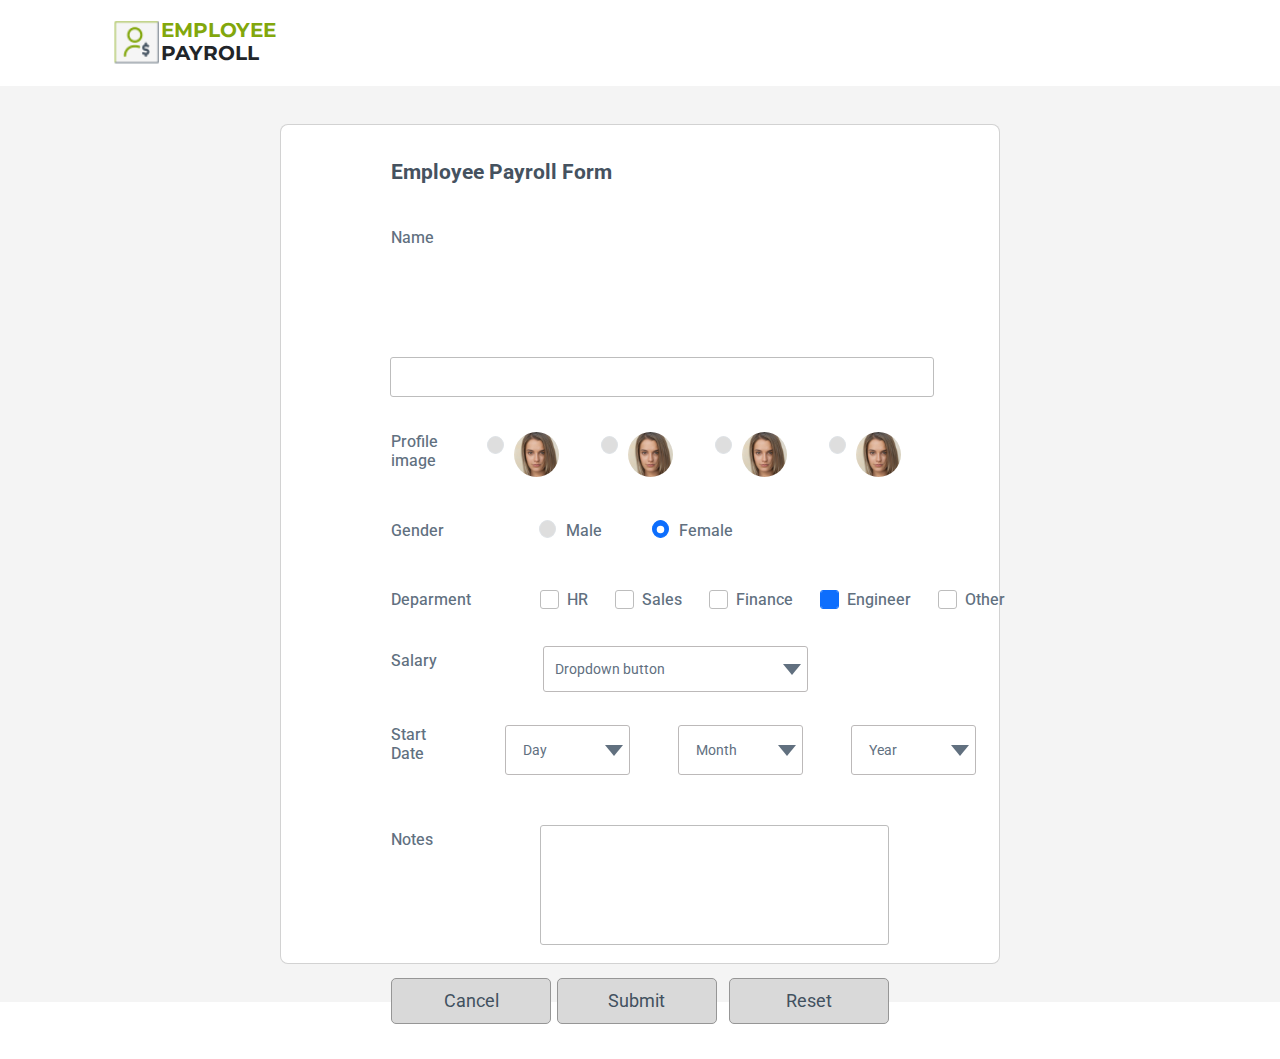
==== form.html @ ed9ac739 "ADD: Make pages Employee Payroll" ====
<!DOCTYPE html>
<html lang="en">
<head>
    <meta charset="UTF-8">
    <meta name="viewport" content="width='device-width', initial-scale=1.0">
    <link href="https://cdn.jsdelivr.net/npm/bootstrap@5.3.3/dist/css/bootstrap.min.css" rel="stylesheet" integrity="sha384-QWTKZyjpPEjISv5WaRU9OFeRpok6YctnYmDr5pNlyT2bRjXh0JMhjY6hW+ALEwIH" crossorigin="anonymous">
    <link href="./css-folder/form-style.css" rel="stylesheet">
    <link rel="stylesheet" href="./css-folder/style.css">
    <title>Document</title>
    <link rel="preconnect" href="https://fonts.googleapis.com">
<link rel="preconnect" href="https://fonts.gstatic.com" crossorigin>
<link href="https://fonts.googleapis.com/css2?family=Montserrat:ital,wght@0,100..900;1,100..900&family=Roboto:ital,wght@0,100;0,300;0,400;0,500;0,700;0,900;1,100;1,300;1,400;1,500;1,700;1,900&display=swap" rel="stylesheet">
    <style>
        @import url('https://fonts.googleapis.com/css2?family=Montserrat:ital,wght@0,100..900;1,100..900&family=Roboto:ital,wght@0,100;0,300;0,400;0,500;0,700;0,900;1,100;1,300;1,400;1,500;1,700;1,900&display=swap');
        input {
            cursor: inherit;
        }
        .a {
            cursor: pointer;
        }
</style>
</head>
<body>
    <header>
      <div id="header-logo" style="padding: 18px 0px;margin-left: auto;">
        <img id="header-img" src="./Assest/logo.png" alt="Logo" style="padding: 0px;"/>
        <div id="text-container">
          <div id="employee-logo" style="margin-bottom: -5px">
            <p style="color: #82a70c">EMPLOYEE</p>
          </div>
          <div id="payroll">
            <p>PAYROLL</p>
          </div>
        </div>
      </div>
    </header>
    <main style="font-size: 18px;">
        <div>
            <div style="background-color: #bbbaba29; padding: 1cm 0cm 1cm;">
                <div class="card" style="margin: 0cm 7.4cm 0cm 7.4cm;height: 840px;border-radius: 8px;">
                    <div class="card-body" style="align-items: center;">
                        <div style="margin: 0.5cm 2.5cm 0.5cm;"><h3 style="color: #45525f;font-size: 21px;font-weight: 700;">Employee Payroll Form</h3></div>
                      <form style="margin: 1cm 2.5cm 0.5cm;">
                        <div class="input-group" style="display: flex;gap: 2.7cm;padding-bottom: 35px;">
                            <div>
                                <label for="name"><h6 style="color: #61707f;font-size: 16px;font-weight: 450;">Name</h3></label>
                            </div>
                            
                            <div>
                                <input type="text" aria-label="First name" style="border-radius: 3px;border: 1px solid #BDBDBD;width: 34rem;height: 40px;padding: 10px;">
                            </div>
                            
                        </div>
                        <div class="profile-image" style="display: flex;gap:1.3cm;padding-bottom: 37px;">
                            <div>
                                <label for="profile" style="color: #61707f;"><h6 style="font-size: 16px;font-weight: 450;">Profile image</h6></label>
                            </div>
                            <div style="display: flex;gap: 42px">
                                <div class="form-check">
                                    <input class="form-check-input" type="radio" name="flexRadioDefault" id="flexRadioDefault1">
                                    <label class="form-check-label" for="flexRadioDefault1">
                                      <img src="./Assest/Ellipse -1.png" alt="1">
                                    </label>
                                  </div>
                                  <div class="form-check">
                                    <input class="form-check-input" type="radio" name="flexRadioDefault" id="flexRadioDefault2" checked>
                                    <label class="form-check-label" for="flexRadioDefault2">
                                        <img src="./Assest/Ellipse -1.png" alt="1">
                                    </label>
                                  </div>
                                  <div class="form-check">
                                    <input class="form-check-input" type="radio" name="flexRadioDefault" id="flexRadioDefault2" checked>
                                    <label class="form-check-label" for="flexRadioDefault2">
                                        <img src="./Assest/Ellipse -1.png" alt="1">
                                    </label>
                                  </div>
                                  <div class="form-check">
                                    <input class="form-check-input" type="radio" name="flexRadioDefault" id="flexRadioDefault2" checked>
                                    <label class="form-check-label" for="flexRadioDefault2">
                                        <img src="./Assest/Ellipse -1.png" alt="1">
                                    </label>
                                  </div>
                            </div>
                        </div>
                        <div class="gender" style="display: flex;gap: 2.5cm;padding-bottom: 35px;">
                            <div>
                                <label for="gender-label" style="color: #61707f;"><h6 style="font-size: 16px;font-weight: 450;">Gender</h6></label>
                            </div>
                            <div style="display: flex;gap: 50px;">
                                <div class="form-check">
                                    <input class="form-check-input" type="radio" name="flexRadioDefault" id="flexRadioDefault1">
                                    <label class="form-check-label" for="flexRadioDefault1" style="color: #61707f;">
                                      <h6 style="font-size: 16px;font-weight: 450;">Male</h6>
                                    </label>
                                  </div>
                                  <div class="form-check">
                                    <input class="form-check-input" type="radio" name="flexRadioDefault" id="flexRadioDefault2" checked>
                                    <label class="form-check-label" for="flexRadioDefault2" style="color: #61707f;">
                                      <h6 style="font-size: 16px;font-weight: 450;">Female</h6>
                                    </label>
                                </div>
                            </div>
                        </div>
                        <div class="deparment" style="display: flex; gap: 69px; padding-bottom: 27px;">
                            <div>
                                <label for="deparment-type" style="color: #61707f;"><h6 style="font-size: 16px;font-weight: 450;">Deparment</h6></label>
                            </div>
                            <div style="display: flex;gap: 27px">
                                <div class="form-check">
                                    <input class="form-check-input" type="checkbox" value="" id="flexCheckDefault">
                                    <label class="form-check-label" for="flexCheckDefault" style="color: #61707f;">
                                        <h6 style="font-size: 16px;font-weight: 450;">HR</h6>
                                    </label>
                                </div>
                                <div class="form-check">
                                    <input class="form-check-input" type="checkbox" value="" id="flexCheckDefault">
                                    <label class="form-check-label" for="flexCheckDefault" style="color: #61707f;">
                                      <h6 style="font-size: 16px;font-weight: 450;">Sales</h6>
                                    </label>
                                </div>
                                <div class="form-check">
                                    <input class="form-check-input" type="checkbox" value="" id="flexCheckDefault">
                                    <label class="form-check-label" for="flexCheckDefault" style="color: #61707f;">
                                        <h6 style="font-size: 16px;font-weight: 450;">Finance</h6>
                                    </label>
                                </div>
                                <div class="form-check">
                                    <input class="form-check-input" type="checkbox" value="" id="flexCheckChecked" checked>
                                    <label class="form-check-label" for="flexCheckChecked" style="color: #61707f;">
                                        <h6 style="font-size: 16px;font-weight: 450;">Engineer</h6>
                                    </label>
                                </div>
                                <div class="form-check">
                                    <input class="form-check-input" type="checkbox" value="" id="flexCheckDefault">
                                    <label class="form-check-label" for="flexCheckDefault" style="color: #61707f;">
                                      <h6 style="font-size: 16px;font-weight: 450;">Other</h6>
                                    </label>
                                </div>
                            </div>
                        </div>
                        <div class="salary" style="display: flex;gap: 6.6rem">
                            <div>
                                <label for="salary" style="color: #61707f;"><h6 style="font-size: 16px;font-weight: 450;">Salary</h6></label>
                            </div>
                            <div>
                                <div class="dropdown" style="padding-bottom: 3px;">
                                    <button class="btn-none dropdown-toggle custom-align" type="button" data-toggle="dropdown">
                                        <span class="dropdown-text" style="background-color: #ffff;">Dropdown button</span>
                                    </button>
                                    <div class="dropdown-menu dropdown-menu-right">
                                        <a class="dropdown-item" href="#">Action</a>
                                        <a class="dropdown-item" href="#">Another action</a>
                                        <a class="dropdown-item" href="#">Something else here</a>
                                    </div>
                                </div>
                            </div>
                        </div>
                        <div class="joining" style="display: flex;gap: 2.09cm;padding-bottom: 53px;">
                            <div>
                                <label for="joining-date" style="color: #61707f;"><h6 style="font-size: 16px;font-weight: 450;">Start Date</h6></label>
                            </div>
                            <div style="display: flex;gap: 23px">
                                <div class="btn-group">
                                    <button class="btn-none dropdown-toggle custom-btn" type="button" data-toggle="dropdown">
                                        <span class="dropdown-text" style="background-color: #ffff;">Day</span>
                                    </button>
                                </div>
                                <div class="btn-group">
                                    <button class="btn-none dropdown-toggle custom-btn" type="button" data-toggle="dropdown">
                                        <span class="dropdown-text" style="background-color: #ffff">Month</span>
                                    </button>
                                    <ul class="dropdown-menu">
                                        <h3 style="font-size: 18px;">Male</h3>
                                    </ul>
                                </div>
                                <div class="btn-group">
                                    <button class="btn-none dropdown-toggle custom-btn" type="button" data-toggle="dropdown">
                                        <span class="dropdown-text" style="background-color: #ffff;">Year</span>
                                    </button>
                                    <ul class="dropdown-menu">
                                        <h3 style="font-size: 18px;">Male</h3>
                                    </ul>
                                </div>
                                
                            </div>
                        </div>
                        <div class="note" style="display: flex;gap: 2.83cm;padding-bottom: 33px;">
                            <div>
                                <label for="note" style="color: #61707f;"><h6 style="font-size: 16px;font-weight: 450;">Notes</h6></label>
                            </div>
                            <div class="note-box">
                                <textarea class="form-control" id="exampleFormControlTextarea1"></textarea>
                            </div>
                        </div>
                        <div class="bottons" style="display: flex;justify-content: space-between;">
                            <div>
                                <button class="btn-none custom" type="button">
                                        Cancel
                                    </button>
                            </div>
                            <div style="gap: 20px;">
                                <button class="btn-none custom" type="button" onclick="location.href='index.html';" style="margin-right: 8px;">
                                        Submit
                                </button>
                                <button class="btn-none custom" type="button">
                                        Reset
                                </button>
                            </div>
                        </div>
                    </div>
                    
                </div>
            </form>
                    </div>
                  </div>
            </div>
        </div>
    </main>
    
</body>
</html>
---- css-folder/form-style.css ----
@import url('https://fonts.googleapis.com/css2?family=Montserrat:ital,wght@0,100..900;1,100..900&family=Roboto+Flex:opsz,wght@8..144,100..1000&family=Roboto:ital,wght@0,100;0,300;0,400;0,500;0,700;0,900;1,100;1,300;1,400;1,500;1,700;1,900&display=swap');
@import url('https://fonts.googleapis.com/css2?family=Montserrat:ital,wght@0,100..900;1,100..900&family=Roboto:ital,wght@0,100;0,300;0,400;0,500;0,700;0,900;1,100;1,300;1,400;1,500;1,700;1,900&display=swap');
body {
    font-family: "Roboto", sans-serif;
    font-weight: bolder;
}
.btn-group {
    width: 150px;
    height: 40px;
    gap: 10px;
}
.salary {
    padding-bottom: 30px;
}
.custom-align {
    font-family: "Roboto", sans-serif;
    display: flex;
    justify-content: space-between;
    align-items: center;
    width: 265px; 
    height: 46px;
    border-radius: 3px;
    text-align: left;
    border: 1px solid #bcb9b9;
    background-color: #ffff;
    color: #61707f;
}

.dropdown-text {
    flex-grow: 1;
    text-align: left;
}
.dropdown-toggle::after {
    display: inline-block;
    margin-left: .255em;
    vertical-align: .255em;
    content: "";
    color: #61707f;
    border-top: 11px solid;
    border-right: 9px solid transparent;
    border-bottom: 0;
    border-left: 9.5px solid transparent;
}
.custom-btn {
    font-family: "Roboto", sans-serif;
    display: flex;
    justify-content: space-between;
    align-items: center;
    width: 125px;
    height: 50px;
    border-radius: 3px;
    text-align: left;
    border: 1px solid #bcb9b9;
    background-color: #ffff;
    color: #61707f;
    padding-left: 15px;
}
.note-box {
    width: 40.5rem;
}
.form-control {
    border: 1px solid #BDBDBD;
    border-radius: 3px;
    height: 120px;
}
.custom {
    background-color: #d9d9d9;
    width: 10rem;
    height: 46px;
    color: #42515F;
    border: 1px solid #969696;
    border-radius: 5px;
}
.custom:hover {
    background-color: #d9d9d9;
}
.btn-active {
    background-color: #42515F;
    color: #fff;
}
.btn-active {
    background-color: #42515F;
}
.form-check-input {
    width: 17px;
    background-color: #DEDEDE;
}
input[type=checkbox]:checked {
    background-color: #0d6efd;
    border-color: #0d6efd;
}
.form-check-input[type=checkbox] {
    border-radius: 3px;
    width: 19px;
    height: 19px;
    background: #FFFFFF 0% 0% no-repeat padding-box;
    border: 1px solid #BDBDBD;
    border-radius: 3px;
}
.dropdown-text {
    font-family: "Roboto", sans-serif;
    font-size: 14px;
    color: #61707f;
    width: 90px;
    flex: 0.5 0.5 auto;
}
dropdown-text:hover {
    font-family: "Roboto", sans-serif;
    font-size: 14px;
    color: #61707f;
    width: 90px;
    flex: 0.5 0.5 auto;
}
textarea {
    resize: none;
}
---- css-folder/style.css ----
@import url('https://fonts.googleapis.com/css2?family=Montserrat:ital,wght@0,100..900;1,100..900&display=swap');

body{
  font-family: "Roboto", sans-serif;
  font-size: small;
  font-weight: 400;
}
h3{
  font-size: 18px;
}
h1{
  color:black;
}
tr {
    box-shadow: #42515F;
    width: 1549px;
}
#header-logo{
  display:flex;
  margin-left: 1.5cm;
}
header{
  background-color:white;
}
#employee-logo, #payroll {
    margin: 0;
    padding: 0;
    font-family: "Montserrat", sans-serif;
}

#header-logo {
    display: flex;
    align-items: center;
}

#text-container {
    display: flex;
    flex-direction: column;
    justify-content: center;
    margin-left: 1px; 

}

#employee-logo p, #payroll p {
    margin: 0;
    padding: 0;
    font-size: 20px;
    font-family: "Montserrat", sans-serif;
}

#payroll p {
    font-weight: bold;
}

#header-img {
    margin-left: 3cm;
    padding: 10px 0px 10px 7px;
    width: 47px;
    height: 47px;
}
#main-body{
  background-color: #bbbaba29;
  
}
#payroll{
 font-size:medium;

}
#employee-logo{
  text-align: left;
  font: normal normal bold 22px/25px Montserrat;
  letter-spacing: 0px;
  text-transform: capitalize;
  opacity: 1;
}
#add-user{
  background-color: #82a70c;
  color:white;
  margin-right: 4cm;
  border: 0cm;
  padding: 10px 25px 10px 25px;
  border-radius: 5px;
  top: 100px;
  left: 100px;
  width: 155px;
  height: 45px;
}
#add-user:hover{
  background-color: #6c8f0a;
}
th{
  background-color: #42515f;
  color: rgb(250, 246, 246);;
  flex-direction:column;
  padding: 15px;
  height: 30px;
}
td:nth-child(2){
  text-align: left;
}
th:nth-child(2){
  text-align: left;
}
td{
  border-bottom: 1px rgb(250, 246, 246);
  padding:10px;
  border:rgb(250, 246, 246) ;
  background-color: white ;
  height: 30px;
}
tr{ 
  text-align: center;
  padding: 10px;
  margin:50px;
  border-bottom: 2pt solid rgb(250, 246, 246);
}
span{
  background-color: #e9fea5;
  border-radius: 10px;
  padding-left: 2%;
  padding-right: 2%;

}
#employeetable{
  padding: 1px 70px 50px 70px;
  border:rgb(250, 246, 246);

}
#mainbodyheader{
  padding: 10px 70px 10px 70px;
  display:flex;
  color:#42515F;
  font-size: 28px;
  justify-content: space-between;
  align-items: center;

}
.plus {
  padding-bottom: 3px;
  background-color: #82a70c;
}

table th:first-child{
  border-radius:4px 0 0 0;
}

table th:last-child{
  border-radius:0 4px 0 0;
}
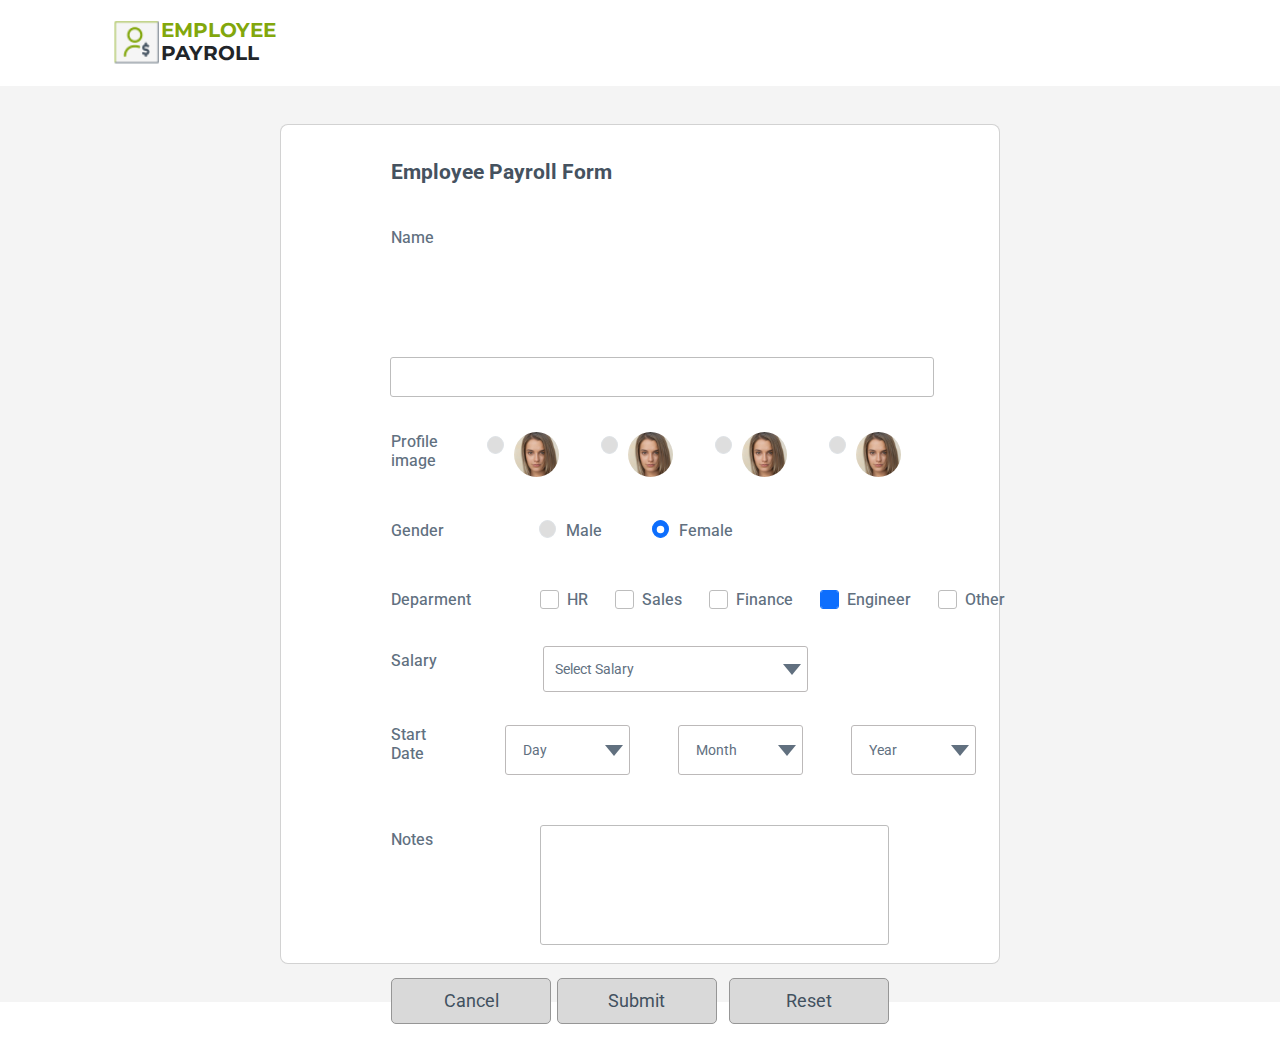
==== commit cd16e751: "Add: crud implementation start" ====
--- a/form.html
+++ b/form.html
@@ -2,23 +2,17 @@
 <html lang="en">
 <head>
     <meta charset="UTF-8">
-    <meta name="viewport" content="width='device-width', initial-scale=1.0">
-    <link href="https://cdn.jsdelivr.net/npm/bootstrap@5.3.3/dist/css/bootstrap.min.css" rel="stylesheet" integrity="sha384-QWTKZyjpPEjISv5WaRU9OFeRpok6YctnYmDr5pNlyT2bRjXh0JMhjY6hW+ALEwIH" crossorigin="anonymous">
+    <meta name="viewport" content="width=device-width, initial-scale=1.0">
+    <script src="https://code.jquery.com/jquery-3.6.0.min.js"></script>
+    <!-- <link href="./js-folder/index.js"> -->
+    <link href="https://cdn.jsdelivr.net/npm/bootstrap@5.3.3/dist/css/bootstrap.min.css" rel="stylesheet" integrity="sha384-QWTKZyjpPEjISv5WaRU9OFeRpok6YctnYmDr5pNlyT2bRjXh0JMhjY6hW+ALEwIH" crossorigin="anonymous" media="screen">
     <link href="./css-folder/form-style.css" rel="stylesheet">
     <link rel="stylesheet" href="./css-folder/style.css">
-    <title>Document</title>
+    <script src="./js-folder/index.js" defer></script>
+    <title>Employee_Payroll_form</title>
     <link rel="preconnect" href="https://fonts.googleapis.com">
-<link rel="preconnect" href="https://fonts.gstatic.com" crossorigin>
-<link href="https://fonts.googleapis.com/css2?family=Montserrat:ital,wght@0,100..900;1,100..900&family=Roboto:ital,wght@0,100;0,300;0,400;0,500;0,700;0,900;1,100;1,300;1,400;1,500;1,700;1,900&display=swap" rel="stylesheet">
-    <style>
-        @import url('https://fonts.googleapis.com/css2?family=Montserrat:ital,wght@0,100..900;1,100..900&family=Roboto:ital,wght@0,100;0,300;0,400;0,500;0,700;0,900;1,100;1,300;1,400;1,500;1,700;1,900&display=swap');
-        input {
-            cursor: inherit;
-        }
-        .a {
-            cursor: pointer;
-        }
-</style>
+    <link rel="preconnect" href="https://fonts.gstatic.com" crossorigin>
+    <link href="https://fonts.googleapis.com/css2?family=Montserrat:ital,wght@0,100..900;1,100..900&family=Roboto:ital,wght@0,100;0,300;0,400;0,500;0,700;0,900;1,100;1,300;1,400;1,500;1,700;1,900&display=swap" rel="stylesheet">
 </head>
 <body>
     <header>
@@ -47,60 +41,66 @@
                             </div>
                             
                             <div>
-                                <input type="text" aria-label="First name" style="border-radius: 3px;border: 1px solid #BDBDBD;width: 34rem;height: 40px;padding: 10px;">
+                                <input type="text" id="userInput name" style="border-radius: 3px;border: 1px solid #BDBDBD;width: 34rem;height: 40px;padding: 10px;">
                             </div>
                             
                         </div>
-                        <div class="profile-image" style="display: flex;gap:1.3cm;padding-bottom: 37px;">
-                            <div>
-                                <label for="profile" style="color: #61707f;"><h6 style="font-size: 16px;font-weight: 450;">Profile image</h6></label>
-                            </div>
-                            <div style="display: flex;gap: 42px">
-                                <div class="form-check">
-                                    <input class="form-check-input" type="radio" name="flexRadioDefault" id="flexRadioDefault1">
-                                    <label class="form-check-label" for="flexRadioDefault1">
-                                      <img src="./Assest/Ellipse -1.png" alt="1">
-                                    </label>
-                                  </div>
-                                  <div class="form-check">
-                                    <input class="form-check-input" type="radio" name="flexRadioDefault" id="flexRadioDefault2" checked>
-                                    <label class="form-check-label" for="flexRadioDefault2">
-                                        <img src="./Assest/Ellipse -1.png" alt="1">
-                                    </label>
-                                  </div>
-                                  <div class="form-check">
-                                    <input class="form-check-input" type="radio" name="flexRadioDefault" id="flexRadioDefault2" checked>
-                                    <label class="form-check-label" for="flexRadioDefault2">
-                                        <img src="./Assest/Ellipse -1.png" alt="1">
-                                    </label>
-                                  </div>
-                                  <div class="form-check">
-                                    <input class="form-check-input" type="radio" name="flexRadioDefault" id="flexRadioDefault2" checked>
-                                    <label class="form-check-label" for="flexRadioDefault2">
-                                        <img src="./Assest/Ellipse -1.png" alt="1">
-                                    </label>
-                                  </div>
-                            </div>
-                        </div>
-                        <div class="gender" style="display: flex;gap: 2.5cm;padding-bottom: 35px;">
-                            <div>
-                                <label for="gender-label" style="color: #61707f;"><h6 style="font-size: 16px;font-weight: 450;">Gender</h6></label>
-                            </div>
-                            <div style="display: flex;gap: 50px;">
-                                <div class="form-check">
-                                    <input class="form-check-input" type="radio" name="flexRadioDefault" id="flexRadioDefault1">
-                                    <label class="form-check-label" for="flexRadioDefault1" style="color: #61707f;">
-                                      <h6 style="font-size: 16px;font-weight: 450;">Male</h6>
-                                    </label>
-                                  </div>
-                                  <div class="form-check">
-                                    <input class="form-check-input" type="radio" name="flexRadioDefault" id="flexRadioDefault2" checked>
-                                    <label class="form-check-label" for="flexRadioDefault2" style="color: #61707f;">
-                                      <h6 style="font-size: 16px;font-weight: 450;">Female</h6>
-                                    </label>
-                                </div>
-                            </div>
-                        </div>
+                        <div class="profile-image" style="display: flex; gap: 1.3cm; padding-bottom: 37px;">
+                            <div>
+                                <label for="profile" style="color: #61707f;">
+                                    <h6 style="font-size: 16px; font-weight: 450;">Profile image</h6>
+                                </label>
+                            </div>
+                            <div style="display: flex; gap: 42px;">
+                                <div class="form-check">
+                                    <input class="form-check-input" type="radio" name="profileImage" id="profileImage1">
+                                    <label class="form-check-label" for="profileImage1">
+                                        <img src="./Assest/Ellipse -1.png" alt="1">
+                                    </label>
+                                </div>
+                                <div class="form-check">
+                                    <input class="form-check-input" type="radio" name="profileImage" id="profileImage2">
+                                    <label class="form-check-label" for="profileImage2">
+                                        <img src="./Assest/Ellipse -1.png" alt="1">
+                                    </label>
+                                </div>
+                                <div class="form-check">
+                                    <input class="form-check-input" type="radio" name="profileImage" id="profileImage3">
+                                    <label class="form-check-label" for="profileImage3">
+                                        <img src="./Assest/Ellipse -1.png" alt="1">
+                                    </label>
+                                </div>
+                                <div class="form-check">
+                                    <input class="form-check-input" type="radio" name="profileImage" id="profileImage4">
+                                    <label class="form-check-label" for="profileImage4">
+                                        <img src="./Assest/Ellipse -1.png" alt="1">
+                                    </label>
+                                </div>
+                            </div>
+                        </div>
+
+                        <div class="gender" style="display: flex; gap: 2.5cm; padding-bottom: 35px;">
+                            <div>
+                                <label for="gender-label" style="color: #61707f;">
+                                    <h6 style="font-size: 16px; font-weight: 450;">Gender</h6>
+                                </label>
+                            </div>
+                            <div style="display: flex; gap: 50px;">
+                                <div class="form-check">
+                                    <input class="form-check-input" type="radio" name="gender" id="genderMale">
+                                    <label class="form-check-label" for="genderMale" style="color: #61707f;">
+                                        <h6 style="font-size: 16px; font-weight: 450;">Male</h6>
+                                    </label>
+                                </div>
+                                <div class="form-check">
+                                    <input class="form-check-input" type="radio" name="gender" id="genderFemale" checked>
+                                    <label class="form-check-label" for="genderFemale" style="color: #61707f;">
+                                        <h6 style="font-size: 16px; font-weight: 450;">Female</h6>
+                                    </label>
+                                </div>
+                            </div>
+                        </div>
+
                         <div class="deparment" style="display: flex; gap: 69px; padding-bottom: 27px;">
                             <div>
                                 <label for="deparment-type" style="color: #61707f;"><h6 style="font-size: 16px;font-weight: 450;">Deparment</h6></label>
@@ -145,7 +145,7 @@
                             <div>
                                 <div class="dropdown" style="padding-bottom: 3px;">
                                     <button class="btn-none dropdown-toggle custom-align" type="button" data-toggle="dropdown">
-                                        <span class="dropdown-text" style="background-color: #ffff;">Dropdown button</span>
+                                        <span class="dropdown-text" style="background-color: #ffff;">Select Salary</span>
                                     </button>
                                     <div class="dropdown-menu dropdown-menu-right">
                                         <a class="dropdown-item" href="#">Action</a>
@@ -194,15 +194,15 @@
                         </div>
                         <div class="bottons" style="display: flex;justify-content: space-between;">
                             <div>
-                                <button class="btn-none custom" type="button">
+                                <button class="btn-none custom" id="cancel" type="button">
                                         Cancel
                                     </button>
                             </div>
                             <div style="gap: 20px;">
-                                <button class="btn-none custom" type="button" onclick="location.href='index.html';" style="margin-right: 8px;">
+                                <button class="custom" id="submit" type="button" style="margin-right: 8px;">
                                         Submit
                                 </button>
-                                <button class="btn-none custom" type="button">
+                                <button class="btn-none custom" id="reset" type="button">
                                         Reset
                                 </button>
                             </div>
--- a/css-folder/style.css
+++ b/css-folder/style.css
@@ -73,7 +73,7 @@
   text-transform: capitalize;
   opacity: 1;
 }
-#add-user{
+#adduser{
   background-color: #82a70c;
   color:white;
   margin-right: 4cm;
@@ -85,7 +85,7 @@
   width: 155px;
   height: 45px;
 }
-#add-user:hover{
+#adduser:hover{
   background-color: #6c8f0a;
 }
 th{
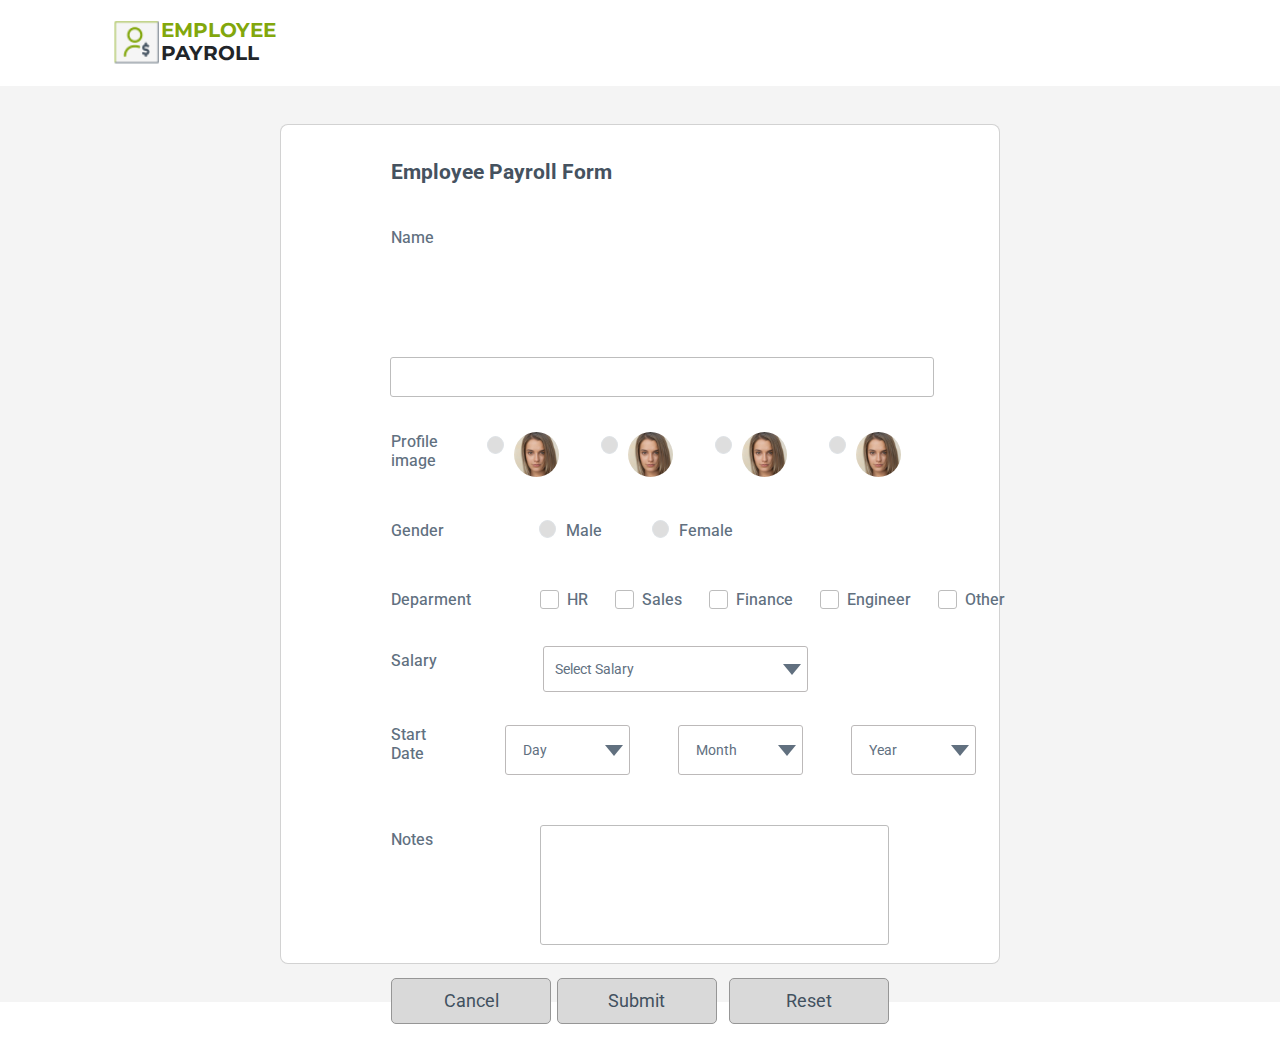
==== commit 9ab92422: "Add: append row in employee table" ====
--- a/form.html
+++ b/form.html
@@ -3,12 +3,15 @@
 <head>
     <meta charset="UTF-8">
     <meta name="viewport" content="width=device-width, initial-scale=1.0">
-    <script src="https://code.jquery.com/jquery-3.6.0.min.js"></script>
-    <!-- <link href="./js-folder/index.js"> -->
     <link href="https://cdn.jsdelivr.net/npm/bootstrap@5.3.3/dist/css/bootstrap.min.css" rel="stylesheet" integrity="sha384-QWTKZyjpPEjISv5WaRU9OFeRpok6YctnYmDr5pNlyT2bRjXh0JMhjY6hW+ALEwIH" crossorigin="anonymous" media="screen">
     <link href="./css-folder/form-style.css" rel="stylesheet">
     <link rel="stylesheet" href="./css-folder/style.css">
+    <script src="./js-folder/jqueryjs.js" defer></script>
+    <script src="./js-folder/form.js" defer></script>
     <script src="./js-folder/index.js" defer></script>
+    <script src="https://code.jquery.com/jquery-3.6.0.min.js"></script>
+    <script src="https://cdnjs.cloudflare.com/ajax/libs/popper.js/1.14.7/umd/popper.min.js"></script>
+    <script src="https://stackpath.bootstrapcdn.com/bootstrap/4.3.1/js/bootstrap.min.js"></script>
     <title>Employee_Payroll_form</title>
     <link rel="preconnect" href="https://fonts.googleapis.com">
     <link rel="preconnect" href="https://fonts.gstatic.com" crossorigin>
@@ -16,8 +19,8 @@
 </head>
 <body>
     <header>
-      <div id="header-logo" style="padding: 18px 0px;margin-left: auto;">
-        <img id="header-img" src="./Assest/logo.png" alt="Logo" style="padding: 0px;"/>
+      <div id="header-l" style="padding: 18px 0px;margin-left: auto;">
+        <img id="header-i" src="./Assest/logo.png" alt="Logo" style="padding: 0px;"/>
         <div id="text-container">
           <div id="employee-logo" style="margin-bottom: -5px">
             <p style="color: #82a70c">EMPLOYEE</p>
@@ -34,184 +37,202 @@
                 <div class="card" style="margin: 0cm 7.4cm 0cm 7.4cm;height: 840px;border-radius: 8px;">
                     <div class="card-body" style="align-items: center;">
                         <div style="margin: 0.5cm 2.5cm 0.5cm;"><h3 style="color: #45525f;font-size: 21px;font-weight: 700;">Employee Payroll Form</h3></div>
-                      <form style="margin: 1cm 2.5cm 0.5cm;">
-                        <div class="input-group" style="display: flex;gap: 2.7cm;padding-bottom: 35px;">
-                            <div>
-                                <label for="name"><h6 style="color: #61707f;font-size: 16px;font-weight: 450;">Name</h3></label>
-                            </div>
-                            
-                            <div>
-                                <input type="text" id="userInput name" style="border-radius: 3px;border: 1px solid #BDBDBD;width: 34rem;height: 40px;padding: 10px;">
-                            </div>
-                            
+                            <form onsubmit="return false" style="margin: 1cm 2.5cm 0.5cm;">
+                                <div class="form-group">
+                                    <div class="input-group" style="display: flex;gap: 2.7cm;padding-bottom: 35px;">
+                                        <div>
+                                            <label for="name"><h6 style="color: #61707f;font-size: 16px;font-weight: 450;">Name</h3></label>
+                                        </div>
+                                        
+                                        <div>
+                                            <input type="text" id="name" name = "name" style="border-radius: 3px;border: 1px solid #BDBDBD;width: 34rem;height: 40px;padding: 10px;" required                   >
+                                        </div>
+                                        
+                                    </div>
+                                    <div class="profile-image" style="display: flex; gap: 1.3cm; padding-bottom: 37px;">
+                                        <div>
+                                            <label for="profile" style="color: #61707f;">
+                                                <h6 style="font-size: 16px; font-weight: 450;">Profile image</h6>
+                                            </label>
+                                        </div>
+                                        <div>
+                                        <div class="error">
+                                            <div class = "profile-input" style="display: flex; gap: 42px;">
+                                                <div class="form-check">
+                                                    <input class="form-check-input" type="radio" name="profileImage" id="profileImage1" value="./Assest/Ellipse -1.png" required>
+                                                    <label class="form-check-label" for="profileImage1">
+                                                        <img src="./Assest/Ellipse -1.png" alt="1">
+                                                    </label>
+                                                </div>
+                                                <div class="form-check">
+                                                    <input class="form-check-input" type="radio" name="profileImage" id="profileImage2" value="./Assest/Ellipse -1.png">
+                                                    <label class="form-check-label" for="profileImage2">
+                                                        <img src="./Assest/Ellipse -1.png" alt="1">
+                                                    </label>
+                                                </div>
+                                                <div class="form-check">
+                                                    <input class="form-check-input" type="radio" name="profileImage" id="profileImage3" value="./Assest/Ellipse -1.png">
+                                                    <label class="form-check-label" for="profileImage3">
+                                                        <img src="./Assest/Ellipse -1.png" alt="1">
+                                                    </label>
+                                                </div>
+                                                <div class="form-check">
+                                                    <input class="form-check-input" type="radio" name="profileImage" id="profileImage4" value="./Assest/Ellipse -1.png">
+                                                    <label class="form-check-label" for="profileImage4">
+                                                        <img src="./Assest/Ellipse -1.png" alt="1" >
+                                                    </label>
+                                                </div>
+                                            </div>
+                                        </div>
+                                        </div>
+                                    </div>
+
+                                    <div class="gender" style="display: flex; gap: 2.5cm; padding-bottom: 35px;">
+                                        <div>
+                                            <label for="gender-label" style="color: #61707f;">
+                                                <h6 style="font-size: 16px; font-weight: 450;">Gender</h6>
+                                            </label>
+                                        </div>
+                                        <div style="display: flex; gap: 50px;">
+                                            <div class="form-check">
+                                                <input class="form-check-input" type="radio" name="gender" id="genderMale" value="Male" required>
+                                                <label class="form-check-label" for="genderMale" style="color: #61707f;">
+                                                    <h6 style="font-size: 16px; font-weight: 450;">Male</h6>
+                                                </label>
+                                            </div>
+                                            <div class="form-check">
+                                                <input class="form-check-input" type="radio" name="gender" id="genderFemale" value="Female">
+                                                <label class="form-check-label" for="genderFemale" style="color: #61707f;">
+                                                    <h6 style="font-size: 16px; font-weight: 450;">Female</h6>
+                                                </label>
+                                            </div>
+                                        </div>
+                                    </div>
+
+                                    <div class="deparment" style="display: flex; gap: 69px; padding-bottom: 27px;">
+                                        <div>
+                                            <label for="deparment-type" style="color: #61707f;"><h6 style="font-size: 16px;font-weight: 450;">Deparment</h6></label>
+                                        </div>
+                                        <div style="display: flex;gap: 27px">
+                                            <div class="form-check">
+                                                <input class="form-check-input custom-checkbox" type="checkbox" value="HR" id="flexCheckDefault1" name="department">
+                                                <label class="form-check-label" for="flexCheckDefault" style="color: #61707f;">
+                                                    <h6 style="font-size: 16px;font-weight: 450;">HR</h6>
+                                                </label>
+                                            </div>
+                                            <div class="form-check">
+                                                <input class="form-check-input custom-checkbox" type="checkbox" value="Sales" id="flexCheckDefault2" name="department">
+                                                <label class="form-check-label" for="flexCheckDefault" style="color: #61707f;">
+                                                <h6 style="font-size: 16px;font-weight: 450;">Sales</h6>
+                                                </label>
+                                            </div>
+                                            <div class="form-check">
+                                                <input class="form-check-input custom-checkbox" type="checkbox" value="Finance" id="flexCheckDefault3" name="department">
+                                                <label class="form-check-label" for="flexCheckDefault" style="color: #61707f;">
+                                                    <h6 style="font-size: 16px;font-weight: 450;">Finance</h6>
+                                                </label>
+                                            </div>
+                                            <div class="form-check">
+                                                <input class="form-check-input custom-checkbox" type="checkbox" value="Engineer" id="flexCheckDefault4" name="department">
+                                                <label class="form-check-label" for="flexCheckChecked" style="color: #61707f;">
+                                                    <h6 style="font-size: 16px;font-weight: 450;">Engineer</h6>
+                                                </label>
+                                            </div>
+                                            <div class="form-check">
+                                                <input class="form-check-input custom-checkbox" type="checkbox" value="Other" id="flexCheckDefault5" name="deparment">
+                                                <label class="form-check-label" for="flexCheckDefault" style="color: #61707f;">
+                                                <h6 style="font-size: 16px;font-weight: 450;">Other</h6>
+                                                </label>
+                                            </div>
+                                        </div>
+                                    </div>
+                                    <div class="salary" style="display: flex;gap: 6.6rem">
+                                        <div>
+                                            <label for="salary" style="color: #61707f;"><h6 style="font-size: 16px;font-weight: 450;">Salary</h6></label>
+                                        </div>
+                                        <div>
+                                            <div class="dropdown" style="padding-bottom: 3px;">
+                                                <button class="btn-none dropdown-toggle custom-align" type="button" data-toggle="dropdown" required>
+                                                    <span class="dropdown-text" style="background-color: #ffff;">Select Salary</span>
+                                                </button>
+                                                <ul class="dropdown-menu" id = "salary">
+                                                    <li class="dropdown-item" value="₹ 10000">₹ 10000</li>
+                                                    <li class="dropdown-item" value="₹ 10000">₹ 20000</li>
+                                                    <li class="dropdown-item" value="₹ 10000">₹ 30000</li>
+                                                    <li class="dropdown-item" value="₹ 10000">₹ 40000</li>
+                                                    <li class="dropdown-item" value="₹ 10000">₹ 50000</li>
+                                                    <li class="dropdown-item" value="₹ 10000">₹ 60000</li>
+                                                    <li class="dropdown-item" value="₹ 10000">₹ 70000</li>
+                                                    <li class="dropdown-item" value="₹ 10000">₹ 80000</li>
+                                                    <li class="dropdown-item" value="₹ 10000">₹ 90000</li>
+                                                    <li class="dropdown-item" value="₹ 10000">₹ 100000</li>
+                                                    <!-- Add more years as needed -->
+                                                </ul>
+                                            </div>
+                                        </div>
+                                    </div>
+                                    <div class="joining" style="display: flex;gap: 2.09cm;padding-bottom: 53px;">
+                                        <div>
+                                            <label for="joining-date" style="color: #61707f;">
+                                                <h6 style="font-size: 16px;font-weight: 450;">Start Date</h6>
+                                            </label>
+                                        </div>
+                                        <div style="display: flex;gap: 23px">
+                                            <div class="btn-group">
+                                                <button class="btn-none dropdown-toggle custom-btn" type="button" data-toggle="dropdown" aria-required="true">
+                                                    <span class="dropdown-text" style="background-color: #ffff;">Day</span>
+                                                </button>
+                                                <ul class="dropdown-menu" id = "day-dropdown">
+                                                </ul>
+                                            </div>
+                                            
+                                            <div class="btn-group">
+                                                <button class="btn-none dropdown-toggle custom-btn" type="button" data-toggle="dropdown" aria-required="true">
+                                                    <span class="dropdown-text" style="background-color: #ffff">Month</span>
+                                                </button>
+                                                <ul class="dropdown-menu" id = "month-dropdown">
+                                                </ul>
+                                            </div>
+                                            <div class="btn-group">
+                                                <button class="btn-none dropdown-toggle custom-btn" type="button" data-toggle="dropdown" aria-required="true">
+                                                    <span class="dropdown-text" style="background-color: #ffff;">Year</span>
+                                                </button>
+                                                <ul class="dropdown-menu" id = "year-dropdown">
+                                                    <li class="dropdown-item">2021</li>
+                                                    <li class="dropdown-item">2022</li>
+                                                    <li class="dropdown-item">2023</li>
+                                                    <li class="dropdown-item">2024</li>
+                                                    <!-- Add more years as needed -->
+                                                </ul>
+                                            </div>
+                                        </div>
+                                    </div>
+                                    <div class="note" style="display: flex;gap: 2.83cm;padding-bottom: 33px;">
+                                        <div>
+                                            <label for="note" style="color: #61707f;"><h6 style="font-size: 16px;font-weight: 450;">Notes</h6></label>
+                                        </div>
+                                        <div class="note-box">
+                                            <textarea class="form-control" id="note"></textarea>
+                                        </div>
+                                    </div>
+                                    <div class="bottons" style="display: flex;justify-content: space-between;">
+                                        <div>
+                                            <button class="btn-none custom" id="cancel" type="button">
+                                                    Cancel
+                                                </button>
+                                        </div>
+                                        <div style="gap: 20px;">
+                                            <button class="custom" id="submit" type="submit" style="margin-right: 8px;" onclick="appendEmployee()">
+                                                    Submit
+                                            </button>
+                                            <button class="btn-none custom" id="reset" type="reset">
+                                                    Reset
+                                            </button>
+                                        </div>
+                                    </div>
+                                </div>
+                            </form>
                         </div>
-                        <div class="profile-image" style="display: flex; gap: 1.3cm; padding-bottom: 37px;">
-                            <div>
-                                <label for="profile" style="color: #61707f;">
-                                    <h6 style="font-size: 16px; font-weight: 450;">Profile image</h6>
-                                </label>
-                            </div>
-                            <div style="display: flex; gap: 42px;">
-                                <div class="form-check">
-                                    <input class="form-check-input" type="radio" name="profileImage" id="profileImage1">
-                                    <label class="form-check-label" for="profileImage1">
-                                        <img src="./Assest/Ellipse -1.png" alt="1">
-                                    </label>
-                                </div>
-                                <div class="form-check">
-                                    <input class="form-check-input" type="radio" name="profileImage" id="profileImage2">
-                                    <label class="form-check-label" for="profileImage2">
-                                        <img src="./Assest/Ellipse -1.png" alt="1">
-                                    </label>
-                                </div>
-                                <div class="form-check">
-                                    <input class="form-check-input" type="radio" name="profileImage" id="profileImage3">
-                                    <label class="form-check-label" for="profileImage3">
-                                        <img src="./Assest/Ellipse -1.png" alt="1">
-                                    </label>
-                                </div>
-                                <div class="form-check">
-                                    <input class="form-check-input" type="radio" name="profileImage" id="profileImage4">
-                                    <label class="form-check-label" for="profileImage4">
-                                        <img src="./Assest/Ellipse -1.png" alt="1">
-                                    </label>
-                                </div>
-                            </div>
-                        </div>
-
-                        <div class="gender" style="display: flex; gap: 2.5cm; padding-bottom: 35px;">
-                            <div>
-                                <label for="gender-label" style="color: #61707f;">
-                                    <h6 style="font-size: 16px; font-weight: 450;">Gender</h6>
-                                </label>
-                            </div>
-                            <div style="display: flex; gap: 50px;">
-                                <div class="form-check">
-                                    <input class="form-check-input" type="radio" name="gender" id="genderMale">
-                                    <label class="form-check-label" for="genderMale" style="color: #61707f;">
-                                        <h6 style="font-size: 16px; font-weight: 450;">Male</h6>
-                                    </label>
-                                </div>
-                                <div class="form-check">
-                                    <input class="form-check-input" type="radio" name="gender" id="genderFemale" checked>
-                                    <label class="form-check-label" for="genderFemale" style="color: #61707f;">
-                                        <h6 style="font-size: 16px; font-weight: 450;">Female</h6>
-                                    </label>
-                                </div>
-                            </div>
-                        </div>
-
-                        <div class="deparment" style="display: flex; gap: 69px; padding-bottom: 27px;">
-                            <div>
-                                <label for="deparment-type" style="color: #61707f;"><h6 style="font-size: 16px;font-weight: 450;">Deparment</h6></label>
-                            </div>
-                            <div style="display: flex;gap: 27px">
-                                <div class="form-check">
-                                    <input class="form-check-input" type="checkbox" value="" id="flexCheckDefault">
-                                    <label class="form-check-label" for="flexCheckDefault" style="color: #61707f;">
-                                        <h6 style="font-size: 16px;font-weight: 450;">HR</h6>
-                                    </label>
-                                </div>
-                                <div class="form-check">
-                                    <input class="form-check-input" type="checkbox" value="" id="flexCheckDefault">
-                                    <label class="form-check-label" for="flexCheckDefault" style="color: #61707f;">
-                                      <h6 style="font-size: 16px;font-weight: 450;">Sales</h6>
-                                    </label>
-                                </div>
-                                <div class="form-check">
-                                    <input class="form-check-input" type="checkbox" value="" id="flexCheckDefault">
-                                    <label class="form-check-label" for="flexCheckDefault" style="color: #61707f;">
-                                        <h6 style="font-size: 16px;font-weight: 450;">Finance</h6>
-                                    </label>
-                                </div>
-                                <div class="form-check">
-                                    <input class="form-check-input" type="checkbox" value="" id="flexCheckChecked" checked>
-                                    <label class="form-check-label" for="flexCheckChecked" style="color: #61707f;">
-                                        <h6 style="font-size: 16px;font-weight: 450;">Engineer</h6>
-                                    </label>
-                                </div>
-                                <div class="form-check">
-                                    <input class="form-check-input" type="checkbox" value="" id="flexCheckDefault">
-                                    <label class="form-check-label" for="flexCheckDefault" style="color: #61707f;">
-                                      <h6 style="font-size: 16px;font-weight: 450;">Other</h6>
-                                    </label>
-                                </div>
-                            </div>
-                        </div>
-                        <div class="salary" style="display: flex;gap: 6.6rem">
-                            <div>
-                                <label for="salary" style="color: #61707f;"><h6 style="font-size: 16px;font-weight: 450;">Salary</h6></label>
-                            </div>
-                            <div>
-                                <div class="dropdown" style="padding-bottom: 3px;">
-                                    <button class="btn-none dropdown-toggle custom-align" type="button" data-toggle="dropdown">
-                                        <span class="dropdown-text" style="background-color: #ffff;">Select Salary</span>
-                                    </button>
-                                    <div class="dropdown-menu dropdown-menu-right">
-                                        <a class="dropdown-item" href="#">Action</a>
-                                        <a class="dropdown-item" href="#">Another action</a>
-                                        <a class="dropdown-item" href="#">Something else here</a>
-                                    </div>
-                                </div>
-                            </div>
-                        </div>
-                        <div class="joining" style="display: flex;gap: 2.09cm;padding-bottom: 53px;">
-                            <div>
-                                <label for="joining-date" style="color: #61707f;"><h6 style="font-size: 16px;font-weight: 450;">Start Date</h6></label>
-                            </div>
-                            <div style="display: flex;gap: 23px">
-                                <div class="btn-group">
-                                    <button class="btn-none dropdown-toggle custom-btn" type="button" data-toggle="dropdown">
-                                        <span class="dropdown-text" style="background-color: #ffff;">Day</span>
-                                    </button>
-                                </div>
-                                <div class="btn-group">
-                                    <button class="btn-none dropdown-toggle custom-btn" type="button" data-toggle="dropdown">
-                                        <span class="dropdown-text" style="background-color: #ffff">Month</span>
-                                    </button>
-                                    <ul class="dropdown-menu">
-                                        <h3 style="font-size: 18px;">Male</h3>
-                                    </ul>
-                                </div>
-                                <div class="btn-group">
-                                    <button class="btn-none dropdown-toggle custom-btn" type="button" data-toggle="dropdown">
-                                        <span class="dropdown-text" style="background-color: #ffff;">Year</span>
-                                    </button>
-                                    <ul class="dropdown-menu">
-                                        <h3 style="font-size: 18px;">Male</h3>
-                                    </ul>
-                                </div>
-                                
-                            </div>
-                        </div>
-                        <div class="note" style="display: flex;gap: 2.83cm;padding-bottom: 33px;">
-                            <div>
-                                <label for="note" style="color: #61707f;"><h6 style="font-size: 16px;font-weight: 450;">Notes</h6></label>
-                            </div>
-                            <div class="note-box">
-                                <textarea class="form-control" id="exampleFormControlTextarea1"></textarea>
-                            </div>
-                        </div>
-                        <div class="bottons" style="display: flex;justify-content: space-between;">
-                            <div>
-                                <button class="btn-none custom" id="cancel" type="button">
-                                        Cancel
-                                    </button>
-                            </div>
-                            <div style="gap: 20px;">
-                                <button class="custom" id="submit" type="button" style="margin-right: 8px;">
-                                        Submit
-                                </button>
-                                <button class="btn-none custom" id="reset" type="button">
-                                        Reset
-                                </button>
-                            </div>
-                        </div>
-                    </div>
-                    
-                </div>
-            </form>
-                    </div>
                   </div>
             </div>
         </div>
--- a/css-folder/form-style.css
+++ b/css-folder/form-style.css
@@ -113,4 +113,30 @@
 }
 textarea {
     resize: none;
+}
+.custom-checkbox {
+    position: relative;
+    width: 19px;
+    height: 19px;
+    background: #FFFFFF 0% 0% no-repeat padding-box;
+    border: 1px solid #BDBDBD;
+    border-radius: 3px;
+    appearance: none;
+}
+
+.custom-checkbox:checked {
+    background-color: #0d6efd;
+    border-color: #0d6efd;
+}
+
+.custom-checkbox:checked::after {
+    content: '';
+    position: absolute;
+    top: 2px;
+    left: 6px;
+    width: 5px;
+    height: 10px;
+    border: solid white;
+    border-width: 0 2px 2px 0;
+    transform: rotate(45deg);
 }--- a/css-folder/style.css
+++ b/css-folder/style.css
@@ -15,7 +15,7 @@
     box-shadow: #42515F;
     width: 1549px;
 }
-#header-logo{
+#header-logo, #header-l{
   display:flex;
   margin-left: 1.5cm;
 }
@@ -28,7 +28,7 @@
     font-family: "Montserrat", sans-serif;
 }
 
-#header-logo {
+#header-logo, #header-l {
     display: flex;
     align-items: center;
 }
@@ -52,7 +52,7 @@
     font-weight: bold;
 }
 
-#header-img {
+#header-img, #header-i{
     margin-left: 3cm;
     padding: 10px 0px 10px 7px;
     width: 47px;
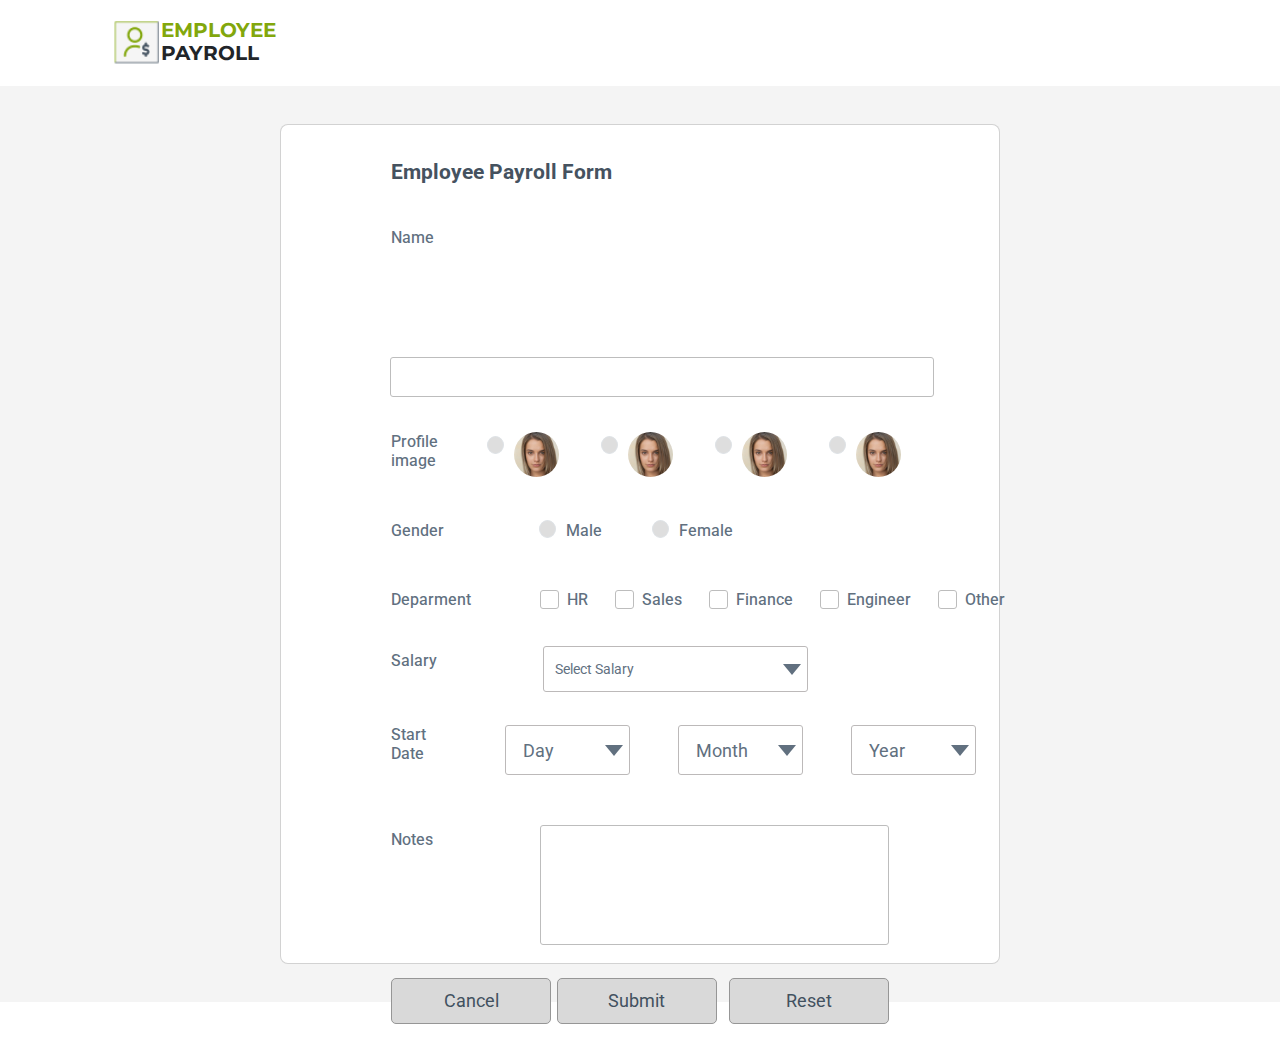
==== commit aa425895: "Add: edit feature for the row's value" ====
--- a/form.html
+++ b/form.html
@@ -180,7 +180,7 @@
                                         <div style="display: flex;gap: 23px">
                                             <div class="btn-group">
                                                 <button class="btn-none dropdown-toggle custom-btn" type="button" data-toggle="dropdown" aria-required="true">
-                                                    <span class="dropdown-text" style="background-color: #ffff;">Day</span>
+                                                    <span class="dropdown-day" style="background-color: #ffff;">Day</span>
                                                 </button>
                                                 <ul class="dropdown-menu" id = "day-dropdown">
                                                 </ul>
@@ -188,14 +188,14 @@
                                             
                                             <div class="btn-group">
                                                 <button class="btn-none dropdown-toggle custom-btn" type="button" data-toggle="dropdown" aria-required="true">
-                                                    <span class="dropdown-text" style="background-color: #ffff">Month</span>
+                                                    <span class="dropdown-month" style="background-color: #ffff">Month</span>
                                                 </button>
                                                 <ul class="dropdown-menu" id = "month-dropdown">
                                                 </ul>
                                             </div>
                                             <div class="btn-group">
                                                 <button class="btn-none dropdown-toggle custom-btn" type="button" data-toggle="dropdown" aria-required="true">
-                                                    <span class="dropdown-text" style="background-color: #ffff;">Year</span>
+                                                    <span class="dropdown-year" style="background-color: #ffff;">Year</span>
                                                 </button>
                                                 <ul class="dropdown-menu" id = "year-dropdown">
                                                     <li class="dropdown-item">2021</li>
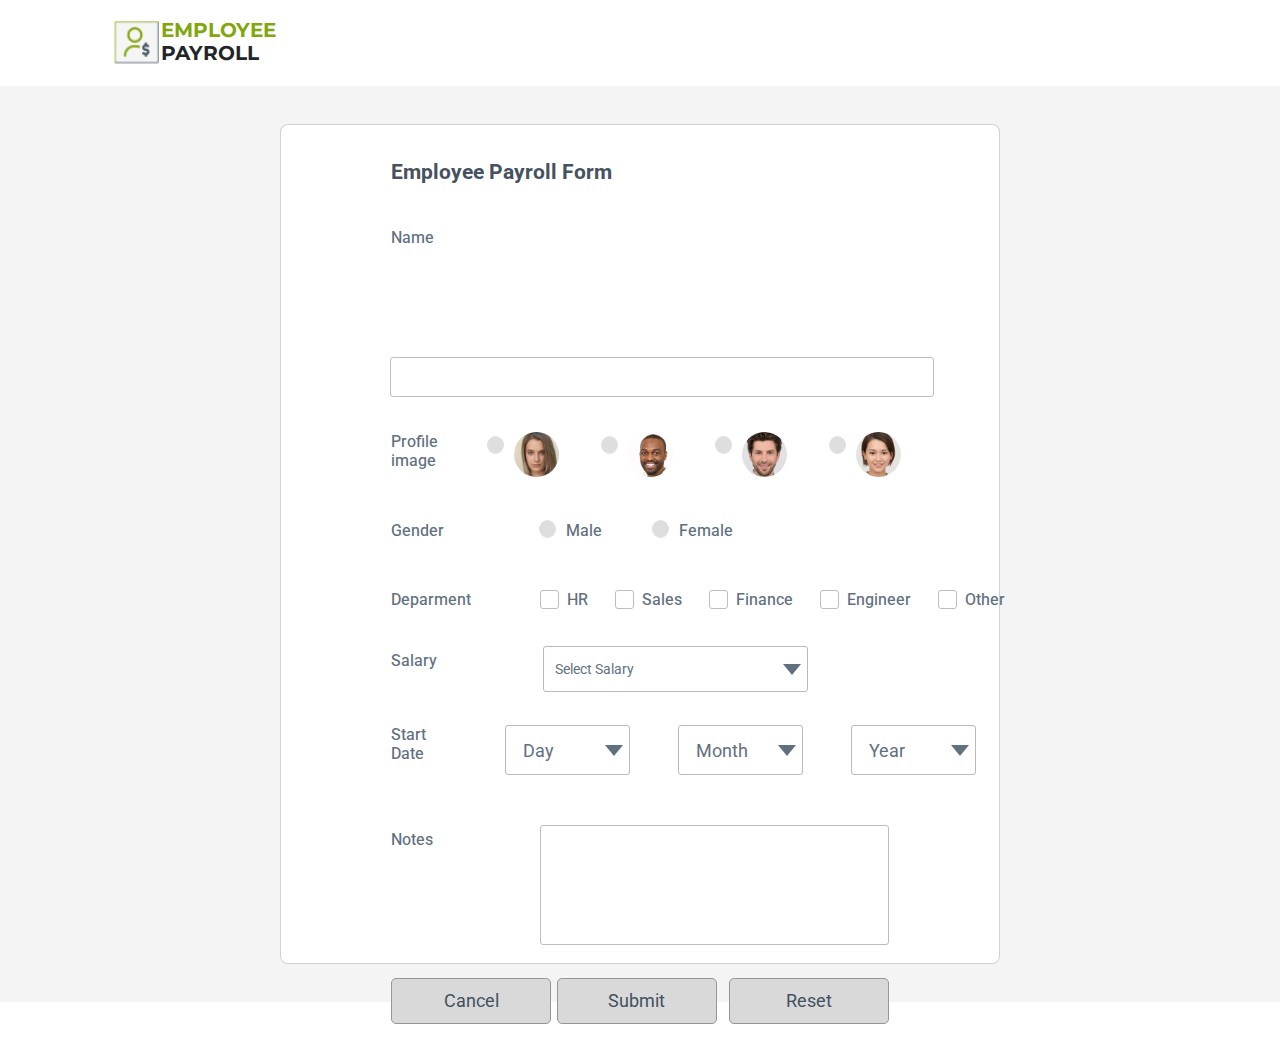
==== commit c1776440: "Add: Search the employee from row" ====
--- a/form.html
+++ b/form.html
@@ -65,21 +65,21 @@
                                                     </label>
                                                 </div>
                                                 <div class="form-check">
-                                                    <input class="form-check-input" type="radio" name="profileImage" id="profileImage2" value="./Assest/Ellipse -1.png">
+                                                    <input class="form-check-input" type="radio" name="profileImage" id="profileImage2" value="./Assest/Ellipse -2.png">
                                                     <label class="form-check-label" for="profileImage2">
-                                                        <img src="./Assest/Ellipse -1.png" alt="1">
-                                                    </label>
-                                                </div>
-                                                <div class="form-check">
-                                                    <input class="form-check-input" type="radio" name="profileImage" id="profileImage3" value="./Assest/Ellipse -1.png">
+                                                        <img src="./Assest/Ellipse -2.png" alt="1">
+                                                    </label>
+                                                </div>
+                                                <div class="form-check">
+                                                    <input class="form-check-input" type="radio" name="profileImage" id="profileImage3" value="./Assest/Ellipse -3.png">
                                                     <label class="form-check-label" for="profileImage3">
-                                                        <img src="./Assest/Ellipse -1.png" alt="1">
-                                                    </label>
-                                                </div>
-                                                <div class="form-check">
-                                                    <input class="form-check-input" type="radio" name="profileImage" id="profileImage4" value="./Assest/Ellipse -1.png">
+                                                        <img src="./Assest/Ellipse -3.png" alt="1">
+                                                    </label>
+                                                </div>
+                                                <div class="form-check">
+                                                    <input class="form-check-input" type="radio" name="profileImage" id="profileImage4" value="./Assest/Ellipse -4.png">
                                                     <label class="form-check-label" for="profileImage4">
-                                                        <img src="./Assest/Ellipse -1.png" alt="1" >
+                                                        <img src="./Assest/Ellipse -4.png" alt="1" >
                                                     </label>
                                                 </div>
                                             </div>
--- a/css-folder/style.css
+++ b/css-folder/style.css
@@ -147,3 +147,10 @@
 table th:last-child{
   border-radius:0 4px 0 0;
 }
+#myInput {
+  border: rgb(15, 15, 15);
+  border-radius: 61px;
+  width: 18rem;
+  padding: 12px;
+  background-color: #dbe0e5;
+}